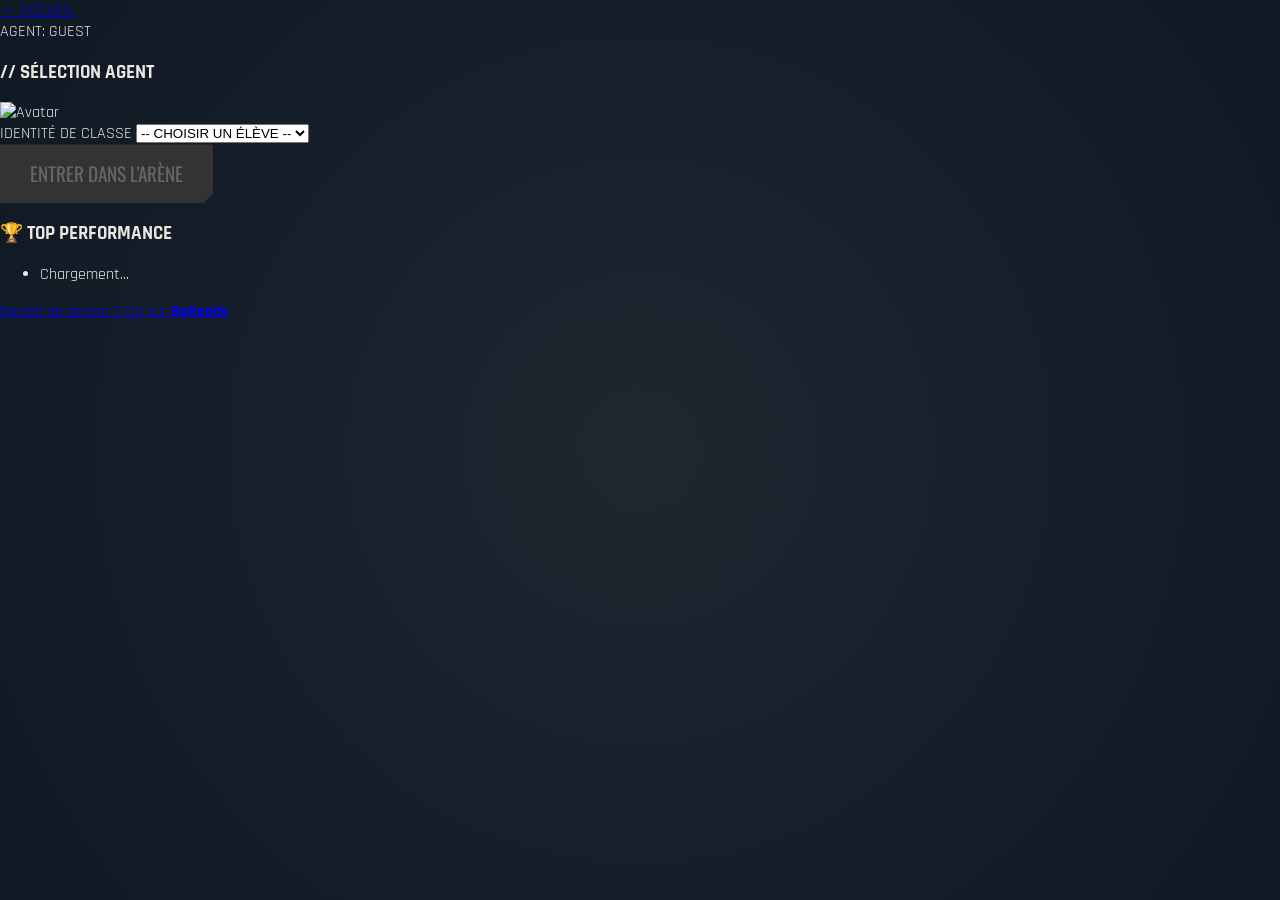
==== play.html @ aab9e436 "Create play.html" ====
<!DOCTYPE html>
<html lang="fr">
<head>
    <meta charset="UTF-8">
    <meta name="viewport" content="width=device-width, initial-scale=1.0, maximum-scale=1.0, user-scalable=no">
    <title>GAME // CLASSROOM PROTOCOL</title>
    <link href="https://fonts.googleapis.com/css2?family=Oswald:wght@400;700&family=Rajdhani:wght@500;700&display=swap" rel="stylesheet">
    <link rel="stylesheet" href="style.css">
</head>
<body>

    <header class="game-header">
        <a href="index.html" class="back-link">← ACCUEIL</a>
        <div class="user-status">AGENT: <span id="status-name">GUEST</span></div>
    </header>

    <main>
        <section id="lobby-screen" class="active-screen">
            <div class="lobby-wrapper">
                
                <div class="lobby-card selection-area">
                    <h3>// SÉLECTION AGENT</h3>
                    
                    <div class="avatar-preview-box">
                        <img id="avatar-display" src="https://api.dicebear.com/9.x/avataaars/svg?seed=X" alt="Avatar">
                    </div>

                    <div class="input-group">
                        <label>IDENTITÉ DE CLASSE</label>
                        <select id="student-select" class="val-select">
                            <option value="" disabled selected>-- CHOISIR UN ÉLÈVE --</option>
                            </select>
                    </div>

                    <button id="start-btn" class="val-btn full-width" disabled>ENTRER DANS L'ARÈNE</button>
                </div>

                <div class="lobby-card leaderboard-area">
                    <h3>🏆 TOP PERFORMANCE</h3>
                    <ul id="leaderboard-list" class="rank-list">
                        <li>Chargement...</li>
                    </ul>
                </div>

                <div class="mini-ad">
                    <a href="https://github.com/BNWHITE/BeReady" target="_blank">Besoin de réviser ? Go sur <strong>BeReady</strong></a>
                </div>
            </div>
        </section>

        <section id="game-screen" class="hidden-screen">
            <div class="hud-top">
                <div class="timer-display"><span id="timer">60</span>s</div>
                <div class="progress-bar-container">
                    <div id="p-bar" class="p-bar-fill"></div>
                </div>
            </div>

            <div class="race-track">
                <div class="finish-line"></div>
                <div id="player-racer" class="racer">
                    <img id="game-avatar" src="" alt="You">
                    <div class="fire-fx hidden">🔥</div>
                </div>
                <div id="bot-racer" class="racer bot">
                    <img src="https://api.dicebear.com/9.x/avataaars/svg?seed=Teacher" alt="Bot">
                </div>
            </div>

            <div class="quiz-container val-card">
                <div class="q-header">
                    <span class="tag" id="q-theme">INFO</span>
                </div>
                <h2 id="q-text">Prêt ?</h2>
                <div class="options-grid" id="options-box">
                    </div>
            </div>
        </section>

        <div id="result-overlay" class="hidden">
            <div class="result-box">
                <h1 id="res-title">VICTOIRE</h1>
                <p id="res-score">Score: 0</p>
                <button onclick="location.reload()" class="val-btn">REJOUER</button>
                <br><br>
                <a href="https://github.com/BNWHITE/BeReady" class="ad-link-end">Voir les cours sur BeReady</a>
            </div>
        </div>
    </main>

    <script src="script.js"></script>
</body>
</html>
---- style.css ----
/* ================= VALORANT THEME VARIABLES ================= */
:root {
    --val-red: #ff4655;
    --val-black: #0f1923;
    --val-white: #ece8e1;
    --val-gray: #8b9bb4;
    --font-head: 'Oswald', sans-serif;
    --font-body: 'Rajdhani', sans-serif;
}

body {
    margin: 0;
    background-color: var(--val-black);
    color: var(--val-white);
    font-family: var(--font-body);
    overflow: hidden; /* Pas de scroll pendant le jeu */
    height: 100vh;
    display: flex;
    flex-direction: column;
    background-image: radial-gradient(circle at 50% 50%, #1f2731 0%, #0f1923 100%);
}

/* --- UI ELEMENTS GENERIC --- */
.val-btn {
    background-color: var(--val-red);
    color: white;
    border: none;
    padding: 15px 30px;
    font-family: var(--font-head);
    font-size: 1.2rem;
    text-transform: uppercase;
    cursor: pointer;
    position: relative;
    /* Le fameux angle coupé Valorant */
    clip-path: polygon(0 0, 100% 0, 100% calc(100% - 10px), calc(100% - 10px) 100%, 0 100%);
    transition: all 0.2s ease;
}

.val-btn:hover {
    background-color: white;
    color: var(--val-black);
    transform: translateY(-2px);
}

.val-btn:disabled {
    background-color: #333;
    color: #666;
    cursor: not-allowed;
}

.val-btn.secondary {
    background-color: transparent;
    border: 1px solid var(--val-white);
    color: var(--val-white);
}

.val-input {
    background: rgba(255,255,255,0.1);
    border: 1px solid transparent;
    border-bottom: 2px solid var(--val-gray);
    color: white;
    padding: 10px;
    width: 100%;
    margin-bottom: 15px;
    font-family: var(--font-body);
    font-size: 1.1rem;
}
.val-input:focus {
    outline: none;
    border-bottom-color: var(--val-red);
}

/* --- LAYOUT --- */
.val-header {
    padding: 20px 40px;
    display: flex;
    justify-content: space-between;
    border-bottom: 1px solid rgba(255,255,255,0.1);
    background: rgba(15, 25, 35, 0.9);
}
.brand-logo {
    font-family: var(--font-head);
    font-size: 2rem;
    font-weight: bold;
}
.brand-logo .accent { color: var(--val-red); }

.hidden-screen { display: none !important; }

/* --- LOBBY --- */
.lobby-container {
    display: flex;
    justify-content: center;
    align-items: flex-start;
    gap: 50px;
    padding: 50px;
    height: 100%;
}
.val-card {
    background: rgba(255,255,255,0.03);
    border: 1px solid rgba(255,255,255,0.1);
    padding: 30px;
    position: relative;
}
/* Lignes décoratives aux coins */
.val-card::before {
    content: '';
    position: absolute;
    top: -1px; left: -1px;
    width: 20px; height: 20px;
    border-top: 2px solid var(--val-red);
    border-left: 2px solid var(--val-red);
}

.agents-grid {
    display: grid;
    grid-template-columns: repeat(4, 1fr);
    gap: 15px;
    margin: 20px 0;
    max-height: 40vh;
    overflow-y: auto;
}
.agent-choice {
    border: 2px solid rgba(255,255,255,0.1);
    cursor: pointer;
    transition: 0.3s;
    text-align: center;
    padding: 10px;
}
.agent-choice img { width: 60px; height: 60px; }
.agent-choice:hover, .agent-choice.selected {
    border-color: var(--val-red);
    background: rgba(255, 70, 85, 0.1);
}

/* --- GAME AREA --- */
#game-screen {
    display: flex;
    flex-direction: column;
    align-items: center;
    justify-content: center;
    height: 100%;
    width: 100%;
    padding: 0 5%;
}

.game-hud {
    display: flex;
    justify-content: space-between;
    width: 100%;
    margin-bottom: 20px;
}
.timer-box, .score-box {
    display: flex;
    flex-direction: column;
    align-items: center;
}
.timer-val {
    font-family: var(--font-head);
    font-size: 3rem;
    color: var(--val-red);
}

/* --- RACE TRACK --- */
.race-container {
    width: 100%;
    height: 200px;
    background: rgba(0,0,0,0.3);
    border: 1px solid rgba(255,255,255,0.1);
    position: relative;
    margin-bottom: 30px;
    overflow: hidden;
}
/* Ligne d'arrivée */
.finish-line {
    position: absolute;
    right: 5%;
    top: 0; bottom: 0;
    width: 4px;
    background: repeating-linear-gradient(0deg, var(--val-red), var(--val-red) 10px, transparent 10px, transparent 20px);
    z-index: 0;
}

.racer-lane {
    position: relative;
    height: 50%;
    width: 100%;
    border-bottom: 1px dashed rgba(255,255,255,0.05);
}

.avatar-wrapper {
    position: absolute;
    left: 0; /* C'est ça qu'on va animer en JS */
    bottom: 10px;
    width: 80px;
    height: 80px;
    transition: left 0.5s cubic-bezier(0.25, 0.46, 0.45, 0.94); /* Animation fluide */
    z-index: 10;
}
.avatar-wrapper img {
    width: 100%;
    height: 100%;
    border: 2px solid white;
    background: black;
}

/* FIRE EFFECT (COMBO) */
.fire-effect {
    position: absolute;
    top: -30px;
    left: 50%;
    transform: translateX(-50%);
    font-size: 2rem;
    animation: bounce 0.5s infinite;
    text-shadow: 0 0 10px orange;
}
.hidden { display: none !important; }

/* --- QUIZ UI --- */
.quiz-interface {
    width: 100%;
    max-width: 800px;
    text-align: center;
}
.category-tag {
    display: inline-block;
    background: var(--val-gray);
    color: var(--val-black);
    padding: 2px 8px;
    font-size: 0.8rem;
    font-weight: bold;
    margin-bottom: 10px;
}
.question-header h2 {
    font-size: 1.5rem;
    margin: 0 0 20px 0;
}

.answers-grid {
    display: grid;
    grid-template-columns: 1fr 1fr;
    gap: 15px;
}
.answer-btn {
    background: rgba(255,255,255,0.05);
    border: 1px solid rgba(255,255,255,0.2);
    color: white;
    padding: 20px;
    font-size: 1.1rem;
    cursor: pointer;
    clip-path: polygon(10px 0, 100% 0, 100% calc(100% - 10px), calc(100% - 10px) 100%, 0 100%, 0 10px);
    transition: all 0.1s;
}
.answer-btn:hover { background: rgba(255,255,255,0.1); }
.answer-btn:active { transform: scale(0.98); }

/* Feedbacks réponses */
.answer-btn.correct { background: #10b981; border-color: #10b981; }
.answer-btn.wrong { background: var(--val-red); border-color: var(--val-red); }

/* RESULT OVERLAY */
#result-overlay {
    position: absolute;
    top:0; left:0; right:0; bottom:0;
    background: rgba(15, 25, 35, 0.95);
    display: flex;
    flex-direction: column;
    justify-content: center;
    align-items: center;
    z-index: 100;
}
#result-title {
    font-family: var(--font-head);
    font-size: 6rem;
    color: var(--val-red);
    text-transform: uppercase;
    letter-spacing: 10px;
    margin-bottom: 20px;
}
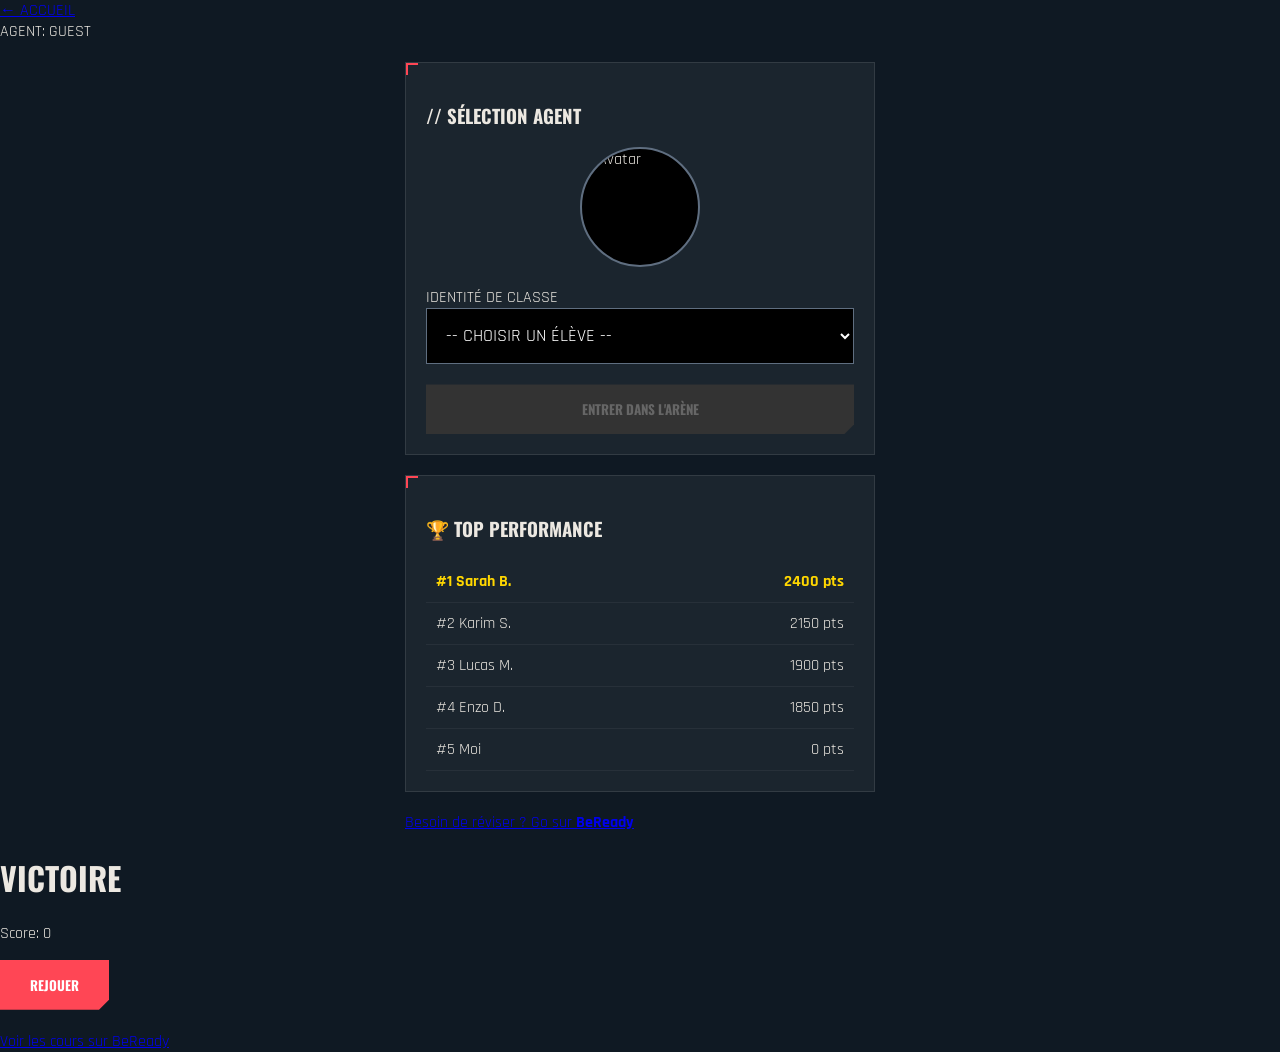
==== commit f42fd912: "Update play.html" ====
--- a/play.html
+++ b/play.html
@@ -83,7 +83,7 @@
                 <p id="res-score">Score: 0</p>
                 <button onclick="location.reload()" class="val-btn">REJOUER</button>
                 <br><br>
-                <a href="https://github.com/BNWHITE/BeReady" class="ad-link-end">Voir les cours sur BeReady</a>
+                <a href="https://beready-7yyt.onrender.com/" class="ad-link-end">Voir les cours sur BeReady</a>
             </div>
         </div>
     </main>
--- a/style.css
+++ b/style.css
@@ -1,279 +1,221 @@
-/* ================= VALORANT THEME VARIABLES ================= */
 :root {
-    --val-red: #ff4655;
-    --val-black: #0f1923;
-    --val-white: #ece8e1;
-    --val-gray: #8b9bb4;
-    --font-head: 'Oswald', sans-serif;
-    --font-body: 'Rajdhani', sans-serif;
-}
+    --red: #ff4655;
+    --dark: #0f1923;
+    --light: #ece8e1;
+    --gray: #5f6e80;
+}
+
+* { box-sizing: border-box; }
 
 body {
     margin: 0;
-    background-color: var(--val-black);
-    color: var(--val-white);
-    font-family: var(--font-body);
-    overflow: hidden; /* Pas de scroll pendant le jeu */
-    height: 100vh;
-    display: flex;
-    flex-direction: column;
-    background-image: radial-gradient(circle at 50% 50%, #1f2731 0%, #0f1923 100%);
-}
-
-/* --- UI ELEMENTS GENERIC --- */
+    background-color: var(--dark);
+    color: var(--light);
+    font-family: 'Rajdhani', sans-serif;
+    overflow-x: hidden;
+}
+
+h1, h2, h3, .val-btn { font-family: 'Oswald', sans-serif; text-transform: uppercase; }
+
+/* --- LANDING PAGE --- */
+.landing-nav {
+    display: flex;
+    justify-content: space-between;
+    padding: 20px;
+    background: rgba(15,25,35,0.95);
+    position: sticky;
+    top: 0;
+    z-index: 100;
+    border-bottom: 1px solid rgba(255,255,255,0.1);
+}
+.nav-links { list-style: none; display: flex; gap: 20px; margin: 0; padding: 0; }
+.nav-links a { color: var(--light); text-decoration: none; font-weight: bold; }
+.nav-links .tag { background: var(--red); padding: 2px 5px; font-size: 0.7em; border-radius: 3px;}
+
+.hero-section {
+    height: 80vh;
+    display: flex;
+    align-items: center;
+    justify-content: center;
+    text-align: center;
+    background: radial-gradient(circle, #1f2731 0%, #0f1923 100%);
+    padding: 20px;
+}
+.hero-content h1 { font-size: 3.5rem; margin: 0; line-height: 1; }
+.accent { color: var(--red); }
+
+/* --- PUB BEREADY --- */
+.ad-banner {
+    background: linear-gradient(45deg, #2c3e50, #000);
+    padding: 30px;
+    margin: 20px;
+    border-left: 5px solid var(--red);
+    display: flex;
+    justify-content: center;
+}
+.ad-content {
+    display: flex;
+    align-items: center;
+    justify-content: space-between;
+    max-width: 800px;
+    width: 100%;
+    flex-wrap: wrap;
+    gap: 20px;
+}
+.ad-btn {
+    background: var(--light);
+    color: var(--dark);
+    padding: 10px 20px;
+    text-decoration: none;
+    font-weight: bold;
+    clip-path: polygon(10px 0, 100% 0, 100% 100%, 0 100%, 0 10px);
+}
+
+/* --- GAME UI --- */
+.active-screen { display: block; }
+.hidden-screen { display: none !important; }
+
+.lobby-wrapper {
+    max-width: 500px;
+    margin: 20px auto;
+    padding: 0 15px;
+}
+
+.lobby-card {
+    background: rgba(255,255,255,0.05);
+    padding: 20px;
+    margin-bottom: 20px;
+    border: 1px solid rgba(255,255,255,0.1);
+    position: relative;
+}
+/* Decor Coins */
+.lobby-card::before {
+    content: ''; position: absolute; top: 0; left: 0; width: 10px; height: 10px;
+    border-top: 2px solid var(--red); border-left: 2px solid var(--red);
+}
+
+.avatar-preview-box img {
+    width: 120px; height: 120px;
+    background: #000;
+    border: 2px solid var(--gray);
+    border-radius: 50%;
+    display: block;
+    margin: 0 auto 20px;
+}
+
+.val-select {
+    width: 100%;
+    padding: 15px;
+    background: #000;
+    color: white;
+    border: 1px solid var(--gray);
+    font-family: 'Rajdhani';
+    font-size: 1.1rem;
+    margin-bottom: 20px;
+}
+
 .val-btn {
-    background-color: var(--val-red);
+    background: var(--red);
     color: white;
     border: none;
     padding: 15px 30px;
-    font-family: var(--font-head);
-    font-size: 1.2rem;
+    cursor: pointer;
+    font-weight: bold;
     text-transform: uppercase;
-    cursor: pointer;
-    position: relative;
-    /* Le fameux angle coupé Valorant */
     clip-path: polygon(0 0, 100% 0, 100% calc(100% - 10px), calc(100% - 10px) 100%, 0 100%);
-    transition: all 0.2s ease;
-}
-
-.val-btn:hover {
-    background-color: white;
-    color: var(--val-black);
-    transform: translateY(-2px);
-}
-
-.val-btn:disabled {
-    background-color: #333;
-    color: #666;
-    cursor: not-allowed;
-}
-
-.val-btn.secondary {
-    background-color: transparent;
-    border: 1px solid var(--val-white);
-    color: var(--val-white);
-}
-
-.val-input {
-    background: rgba(255,255,255,0.1);
-    border: 1px solid transparent;
-    border-bottom: 2px solid var(--val-gray);
-    color: white;
+    transition: transform 0.2s;
+}
+.val-btn:active { transform: scale(0.98); }
+.val-btn.full-width { width: 100%; }
+.val-btn:disabled { background: #333; color: #666; }
+
+/* LEADERBOARD */
+.rank-list { list-style: none; padding: 0; margin: 0; }
+.rank-list li {
+    display: flex; justify-content: space-between;
     padding: 10px;
-    width: 100%;
-    margin-bottom: 15px;
-    font-family: var(--font-body);
-    font-size: 1.1rem;
-}
-.val-input:focus {
-    outline: none;
-    border-bottom-color: var(--val-red);
-}
-
-/* --- LAYOUT --- */
-.val-header {
-    padding: 20px 40px;
-    display: flex;
-    justify-content: space-between;
-    border-bottom: 1px solid rgba(255,255,255,0.1);
-    background: rgba(15, 25, 35, 0.9);
-}
-.brand-logo {
-    font-family: var(--font-head);
+    border-bottom: 1px solid rgba(255,255,255,0.05);
+}
+.rank-list li:first-child { color: #ffd700; font-weight: bold; }
+
+/* --- GAMEPLAY AREA --- */
+.hud-top {
+    padding: 15px;
+    display: flex;
+    align-items: center;
+    gap: 15px;
+}
+.timer-display {
     font-size: 2rem;
     font-weight: bold;
-}
-.brand-logo .accent { color: var(--val-red); }
-
-.hidden-screen { display: none !important; }
-
-/* --- LOBBY --- */
-.lobby-container {
-    display: flex;
-    justify-content: center;
-    align-items: flex-start;
-    gap: 50px;
-    padding: 50px;
-    height: 100%;
-}
-.val-card {
-    background: rgba(255,255,255,0.03);
-    border: 1px solid rgba(255,255,255,0.1);
-    padding: 30px;
+    color: var(--red);
+    min-width: 60px;
+}
+.progress-bar-container {
+    flex-grow: 1;
+    height: 10px;
+    background: #333;
+    border-radius: 5px;
+    overflow: hidden;
+}
+.p-bar-fill {
+    height: 100%; width: 0%;
+    background: var(--red);
+    transition: width 0.3s;
+}
+
+.race-track {
+    height: 120px;
+    background: rgba(0,0,0,0.3);
     position: relative;
-}
-/* Lignes décoratives aux coins */
-.val-card::before {
-    content: '';
-    position: absolute;
-    top: -1px; left: -1px;
-    width: 20px; height: 20px;
-    border-top: 2px solid var(--val-red);
-    border-left: 2px solid var(--val-red);
-}
-
-.agents-grid {
+    margin: 10px 0 30px 0;
+    border-top: 1px solid var(--gray);
+    border-bottom: 1px solid var(--gray);
+    overflow: hidden;
+}
+.finish-line {
+    position: absolute; right: 10%; top: 0; bottom: 0;
+    width: 4px; background: repeating-linear-gradient(0deg, #fff, #fff 10px, transparent 10px, transparent 20px);
+}
+.racer {
+    position: absolute; left: 0;
+    width: 60px; height: 60px;
+    transition: left 0.5s cubic-bezier(0.25, 0.46, 0.45, 0.94);
+}
+.racer img { width: 100%; border-radius: 50%; border: 2px solid white; }
+#player-racer { top: 10px; z-index: 10; }
+#bot-racer { bottom: 10px; opacity: 0.6; filter: grayscale(100%); }
+
+/* QUIZ */
+.quiz-container { padding: 15px; text-align: center; }
+.options-grid {
     display: grid;
-    grid-template-columns: repeat(4, 1fr);
-    gap: 15px;
-    margin: 20px 0;
-    max-height: 40vh;
-    overflow-y: auto;
-}
-.agent-choice {
-    border: 2px solid rgba(255,255,255,0.1);
+    grid-template-columns: 1fr 1fr; /* 2 colonnes sur mobile */
+    gap: 10px;
+    margin-top: 20px;
+}
+.opt-btn {
+    background: rgba(255,255,255,0.1);
+    border: 1px solid rgba(255,255,255,0.2);
+    padding: 20px 10px;
+    color: white;
+    font-size: 1rem;
     cursor: pointer;
-    transition: 0.3s;
-    text-align: center;
-    padding: 10px;
-}
-.agent-choice img { width: 60px; height: 60px; }
-.agent-choice:hover, .agent-choice.selected {
-    border-color: var(--val-red);
-    background: rgba(255, 70, 85, 0.1);
-}
-
-/* --- GAME AREA --- */
-#game-screen {
-    display: flex;
-    flex-direction: column;
-    align-items: center;
-    justify-content: center;
-    height: 100%;
-    width: 100%;
-    padding: 0 5%;
-}
-
-.game-hud {
-    display: flex;
-    justify-content: space-between;
-    width: 100%;
-    margin-bottom: 20px;
-}
-.timer-box, .score-box {
-    display: flex;
-    flex-direction: column;
-    align-items: center;
-}
-.timer-val {
-    font-family: var(--font-head);
-    font-size: 3rem;
-    color: var(--val-red);
-}
-
-/* --- RACE TRACK --- */
-.race-container {
-    width: 100%;
-    height: 200px;
-    background: rgba(0,0,0,0.3);
-    border: 1px solid rgba(255,255,255,0.1);
-    position: relative;
-    margin-bottom: 30px;
-    overflow: hidden;
-}
-/* Ligne d'arrivée */
-.finish-line {
-    position: absolute;
-    right: 5%;
-    top: 0; bottom: 0;
-    width: 4px;
-    background: repeating-linear-gradient(0deg, var(--val-red), var(--val-red) 10px, transparent 10px, transparent 20px);
-    z-index: 0;
-}
-
-.racer-lane {
-    position: relative;
-    height: 50%;
-    width: 100%;
-    border-bottom: 1px dashed rgba(255,255,255,0.05);
-}
-
-.avatar-wrapper {
-    position: absolute;
-    left: 0; /* C'est ça qu'on va animer en JS */
-    bottom: 10px;
-    width: 80px;
-    height: 80px;
-    transition: left 0.5s cubic-bezier(0.25, 0.46, 0.45, 0.94); /* Animation fluide */
-    z-index: 10;
-}
-.avatar-wrapper img {
-    width: 100%;
-    height: 100%;
-    border: 2px solid white;
-    background: black;
-}
-
-/* FIRE EFFECT (COMBO) */
-.fire-effect {
-    position: absolute;
-    top: -30px;
-    left: 50%;
-    transform: translateX(-50%);
-    font-size: 2rem;
-    animation: bounce 0.5s infinite;
-    text-shadow: 0 0 10px orange;
-}
-.hidden { display: none !important; }
-
-/* --- QUIZ UI --- */
-.quiz-interface {
-    width: 100%;
-    max-width: 800px;
-    text-align: center;
-}
-.category-tag {
-    display: inline-block;
-    background: var(--val-gray);
-    color: var(--val-black);
-    padding: 2px 8px;
-    font-size: 0.8rem;
-    font-weight: bold;
-    margin-bottom: 10px;
-}
-.question-header h2 {
-    font-size: 1.5rem;
-    margin: 0 0 20px 0;
-}
-
-.answers-grid {
-    display: grid;
-    grid-template-columns: 1fr 1fr;
-    gap: 15px;
-}
-.answer-btn {
-    background: rgba(255,255,255,0.05);
-    border: 1px solid rgba(255,255,255,0.2);
-    color: white;
-    padding: 20px;
-    font-size: 1.1rem;
-    cursor: pointer;
-    clip-path: polygon(10px 0, 100% 0, 100% calc(100% - 10px), calc(100% - 10px) 100%, 0 100%, 0 10px);
-    transition: all 0.1s;
-}
-.answer-btn:hover { background: rgba(255,255,255,0.1); }
-.answer-btn:active { transform: scale(0.98); }
-
-/* Feedbacks réponses */
-.answer-btn.correct { background: #10b981; border-color: #10b981; }
-.answer-btn.wrong { background: var(--val-red); border-color: var(--val-red); }
-
-/* RESULT OVERLAY */
-#result-overlay {
-    position: absolute;
-    top:0; left:0; right:0; bottom:0;
-    background: rgba(15, 25, 35, 0.95);
-    display: flex;
-    flex-direction: column;
-    justify-content: center;
-    align-items: center;
-    z-index: 100;
-}
-#result-title {
-    font-family: var(--font-head);
-    font-size: 6rem;
-    color: var(--val-red);
-    text-transform: uppercase;
-    letter-spacing: 10px;
-    margin-bottom: 20px;
-}
+}
+
+/* ANIMATIONS */
+@keyframes slideUp {
+    from { opacity: 0; transform: translateY(20px); }
+    to { opacity: 1; transform: translateY(0); }
+}
+.slide-up { animation: slideUp 0.8s ease forwards; }
+.delay-1 { animation-delay: 0.2s; }
+
+/* MOBILE MEDIA QUERY */
+@media (max-width: 600px) {
+    .hero-content h1 { font-size: 2.5rem; }
+    .options-grid { grid-template-columns: 1fr; } /* 1 colonne boutons si très petit */
+    .race-track { height: 100px; }
+    .racer { width: 50px; height: 50px; }
+    .landing-nav .nav-links { display: none; } /* Menu simplifié pour demo */
+}
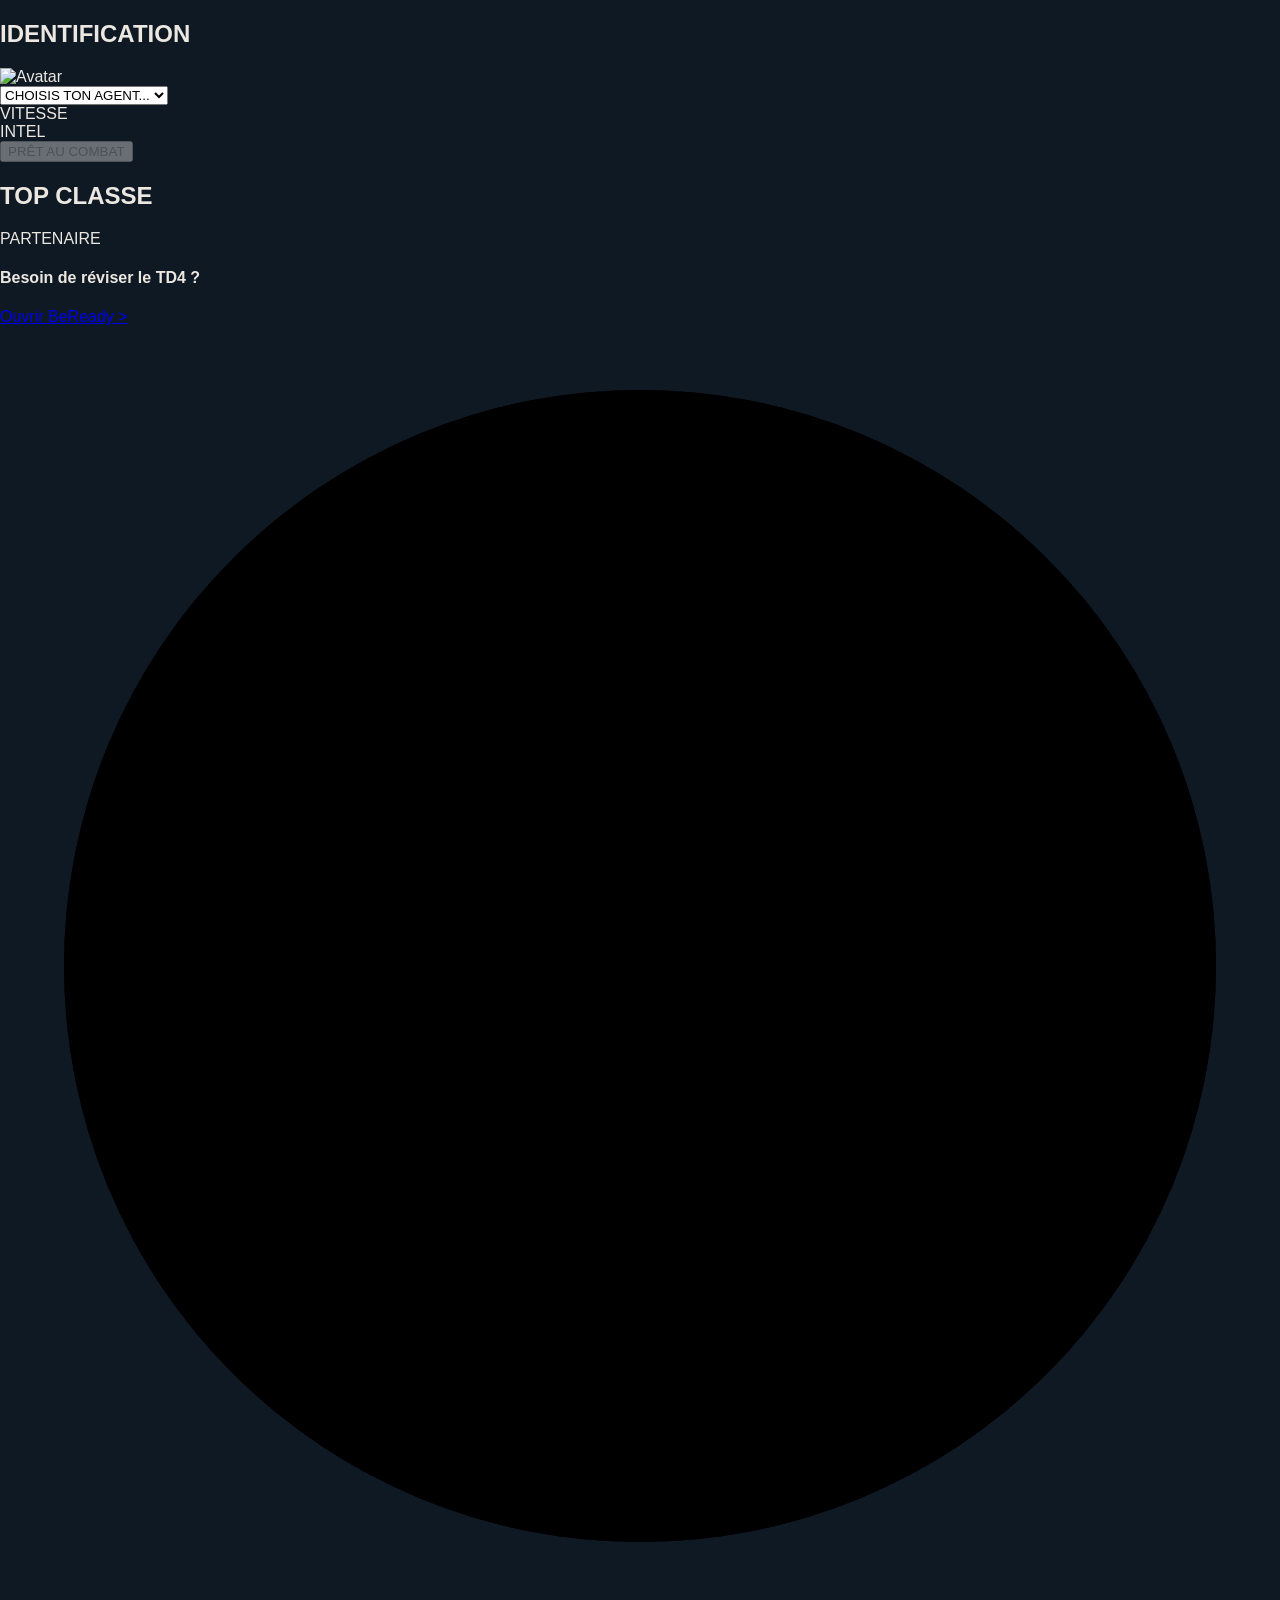
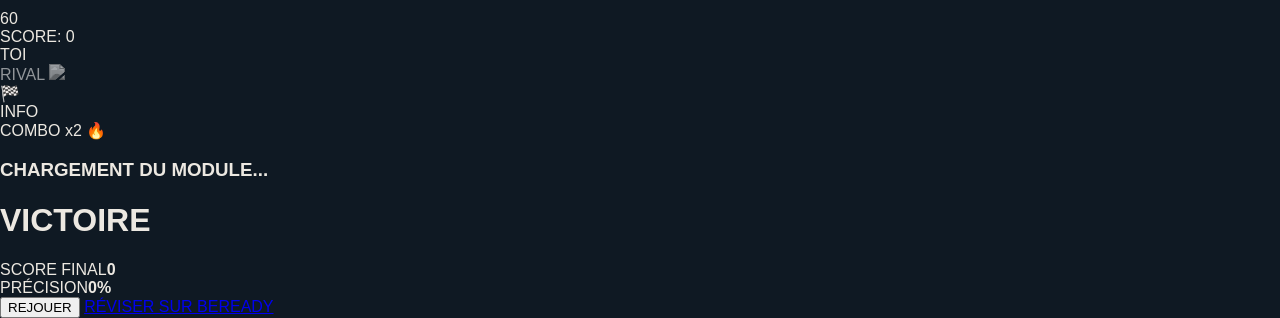
==== commit f56a999e: "Update play.html" ====
--- a/play.html
+++ b/play.html
@@ -3,91 +3,110 @@
 <head>
     <meta charset="UTF-8">
     <meta name="viewport" content="width=device-width, initial-scale=1.0, maximum-scale=1.0, user-scalable=no">
-    <title>GAME // CLASSROOM PROTOCOL</title>
-    <link href="https://fonts.googleapis.com/css2?family=Oswald:wght@400;700&family=Rajdhani:wght@500;700&display=swap" rel="stylesheet">
+    <title>ARENA - Classroom League</title>
+    <link href="https://fonts.googleapis.com/css2?family=Teko:wght@400;600&family=Roboto+Condensed:wght@400;700&display=swap" rel="stylesheet">
     <link rel="stylesheet" href="style.css">
 </head>
-<body>
+<body class="game-body">
 
-    <header class="game-header">
-        <a href="index.html" class="back-link">← ACCUEIL</a>
-        <div class="user-status">AGENT: <span id="status-name">GUEST</span></div>
-    </header>
-
-    <main>
-        <section id="lobby-screen" class="active-screen">
-            <div class="lobby-wrapper">
-                
-                <div class="lobby-card selection-area">
-                    <h3>// SÉLECTION AGENT</h3>
+    <div id="app-container">
+        
+        <section id="lobby-screen" class="screen active">
+            <div class="lobby-grid">
+                <div class="panel selection-panel">
+                    <h2 class="panel-title">IDENTIFICATION</h2>
                     
-                    <div class="avatar-preview-box">
-                        <img id="avatar-display" src="https://api.dicebear.com/9.x/avataaars/svg?seed=X" alt="Avatar">
-                    </div>
-
-                    <div class="input-group">
-                        <label>IDENTITÉ DE CLASSE</label>
-                        <select id="student-select" class="val-select">
-                            <option value="" disabled selected>-- CHOISIR UN ÉLÈVE --</option>
+                    <div class="avatar-selector">
+                        <div class="avatar-display-large">
+                            <img id="current-avatar" src="" alt="Avatar">
+                            <div class="avatar-ring"></div>
+                        </div>
+                        <select id="student-select" class="game-select">
+                            <option value="" disabled selected>CHOISIS TON AGENT...</option>
                             </select>
                     </div>
 
-                    <button id="start-btn" class="val-btn full-width" disabled>ENTRER DANS L'ARÈNE</button>
+                    <div class="stats-preview">
+                        <div class="stat-bar"><label>VITESSE</label><div class="bar"><div style="width: 80%"></div></div></div>
+                        <div class="stat-bar"><label>INTEL</label><div class="bar"><div style="width: 65%"></div></div></div>
+                    </div>
+
+                    <button id="start-btn" class="game-btn big" disabled>PRÊT AU COMBAT</button>
                 </div>
 
-                <div class="lobby-card leaderboard-area">
-                    <h3>🏆 TOP PERFORMANCE</h3>
-                    <ul id="leaderboard-list" class="rank-list">
-                        <li>Chargement...</li>
-                    </ul>
-                </div>
-
-                <div class="mini-ad">
-                    <a href="https://github.com/BNWHITE/BeReady" target="_blank">Besoin de réviser ? Go sur <strong>BeReady</strong></a>
+                <div class="panel info-panel">
+                    <h2 class="panel-title">TOP CLASSE</h2>
+                    <ul id="leaderboard" class="ranking-list">
+                        </ul>
+                    
+                    <div class="ad-box">
+                        <span class="ad-tag">PARTENAIRE</span>
+                        <h4>Besoin de réviser le TD4 ?</h4>
+                        <a href="https://beready-7yyt.onrender.com/" target="_blank">Ouvrir BeReady ></a>
+                    </div>
                 </div>
             </div>
         </section>
 
-        <section id="game-screen" class="hidden-screen">
-            <div class="hud-top">
-                <div class="timer-display"><span id="timer">60</span>s</div>
-                <div class="progress-bar-container">
-                    <div id="p-bar" class="p-bar-fill"></div>
+        <section id="game-screen" class="screen hidden">
+            <div class="game-header">
+                <div class="timer-module">
+                    <svg class="timer-svg" viewBox="0 0 100 100">
+                        <circle class="timer-circle-bg" cx="50" cy="50" r="45"></circle>
+                        <circle id="timer-circle" class="timer-circle-fg" cx="50" cy="50" r="45"></circle>
+                    </svg>
+                    <span id="timer-text">60</span>
                 </div>
+                <div class="score-module">SCORE: <span id="score">0</span></div>
             </div>
 
-            <div class="race-track">
-                <div class="finish-line"></div>
-                <div id="player-racer" class="racer">
-                    <img id="game-avatar" src="" alt="You">
-                    <div class="fire-fx hidden">🔥</div>
+            <div class="track-area">
+                <div class="track-lane player-lane">
+                    <div class="racer-wrapper" id="player-racer">
+                        <span class="racer-name">TOI</span>
+                        <img id="player-img-game" src="" class="racer-avatar">
+                        <div class="fire-particles hidden"></div>
+                    </div>
+                    <div class="progress-line"></div>
                 </div>
-                <div id="bot-racer" class="racer bot">
-                    <img src="https://api.dicebear.com/9.x/avataaars/svg?seed=Teacher" alt="Bot">
+                <div class="track-lane bot-lane">
+                    <div class="racer-wrapper" id="bot-racer">
+                        <span class="racer-name">RIVAL</span>
+                        <img src="https://api.dicebear.com/9.x/avataaars/svg?seed=Rival" class="racer-avatar gray">
+                    </div>
+                    <div class="progress-line dashed"></div>
                 </div>
+                <div class="finish-flag">🏁</div>
             </div>
 
-            <div class="quiz-container val-card">
-                <div class="q-header">
-                    <span class="tag" id="q-theme">INFO</span>
+            <div class="quiz-card">
+                <div class="quiz-header">
+                    <span class="category-badge" id="q-cat">INFO</span>
+                    <div class="combo-counter hidden" id="combo-display">COMBO x2 🔥</div>
                 </div>
-                <h2 id="q-text">Prêt ?</h2>
-                <div class="options-grid" id="options-box">
+                <h3 id="q-text" class="question-text">Chargement du module...</h3>
+                <div id="answers-grid" class="answers-grid">
                     </div>
             </div>
         </section>
 
-        <div id="result-overlay" class="hidden">
-            <div class="result-box">
-                <h1 id="res-title">VICTOIRE</h1>
-                <p id="res-score">Score: 0</p>
-                <button onclick="location.reload()" class="val-btn">REJOUER</button>
-                <br><br>
-                <a href="https://beready-7yyt.onrender.com/" class="ad-link-end">Voir les cours sur BeReady</a>
+        <div id="overlay" class="overlay hidden">
+            <div class="result-modal">
+                <h1 id="end-title">VICTOIRE</h1>
+                <div class="end-stats">
+                    <div class="end-stat"><span>SCORE FINAL</span><strong id="end-score">0</strong></div>
+                    <div class="end-stat"><span>PRÉCISION</span><strong id="end-acc">0%</strong></div>
+                </div>
+                <div class="action-buttons">
+                    <button onclick="location.reload()" class="game-btn">REJOUER</button>
+                    <a href="https://github.com/BNWHITE/BeReady" class="game-btn outline">RÉVISER SUR BEREADY</a>
+                </div>
             </div>
         </div>
-    </main>
 
+    </div>
+
+    <script src="data_questions.js"></script>
     <script src="script.js"></script>
 </body>
 </html>
